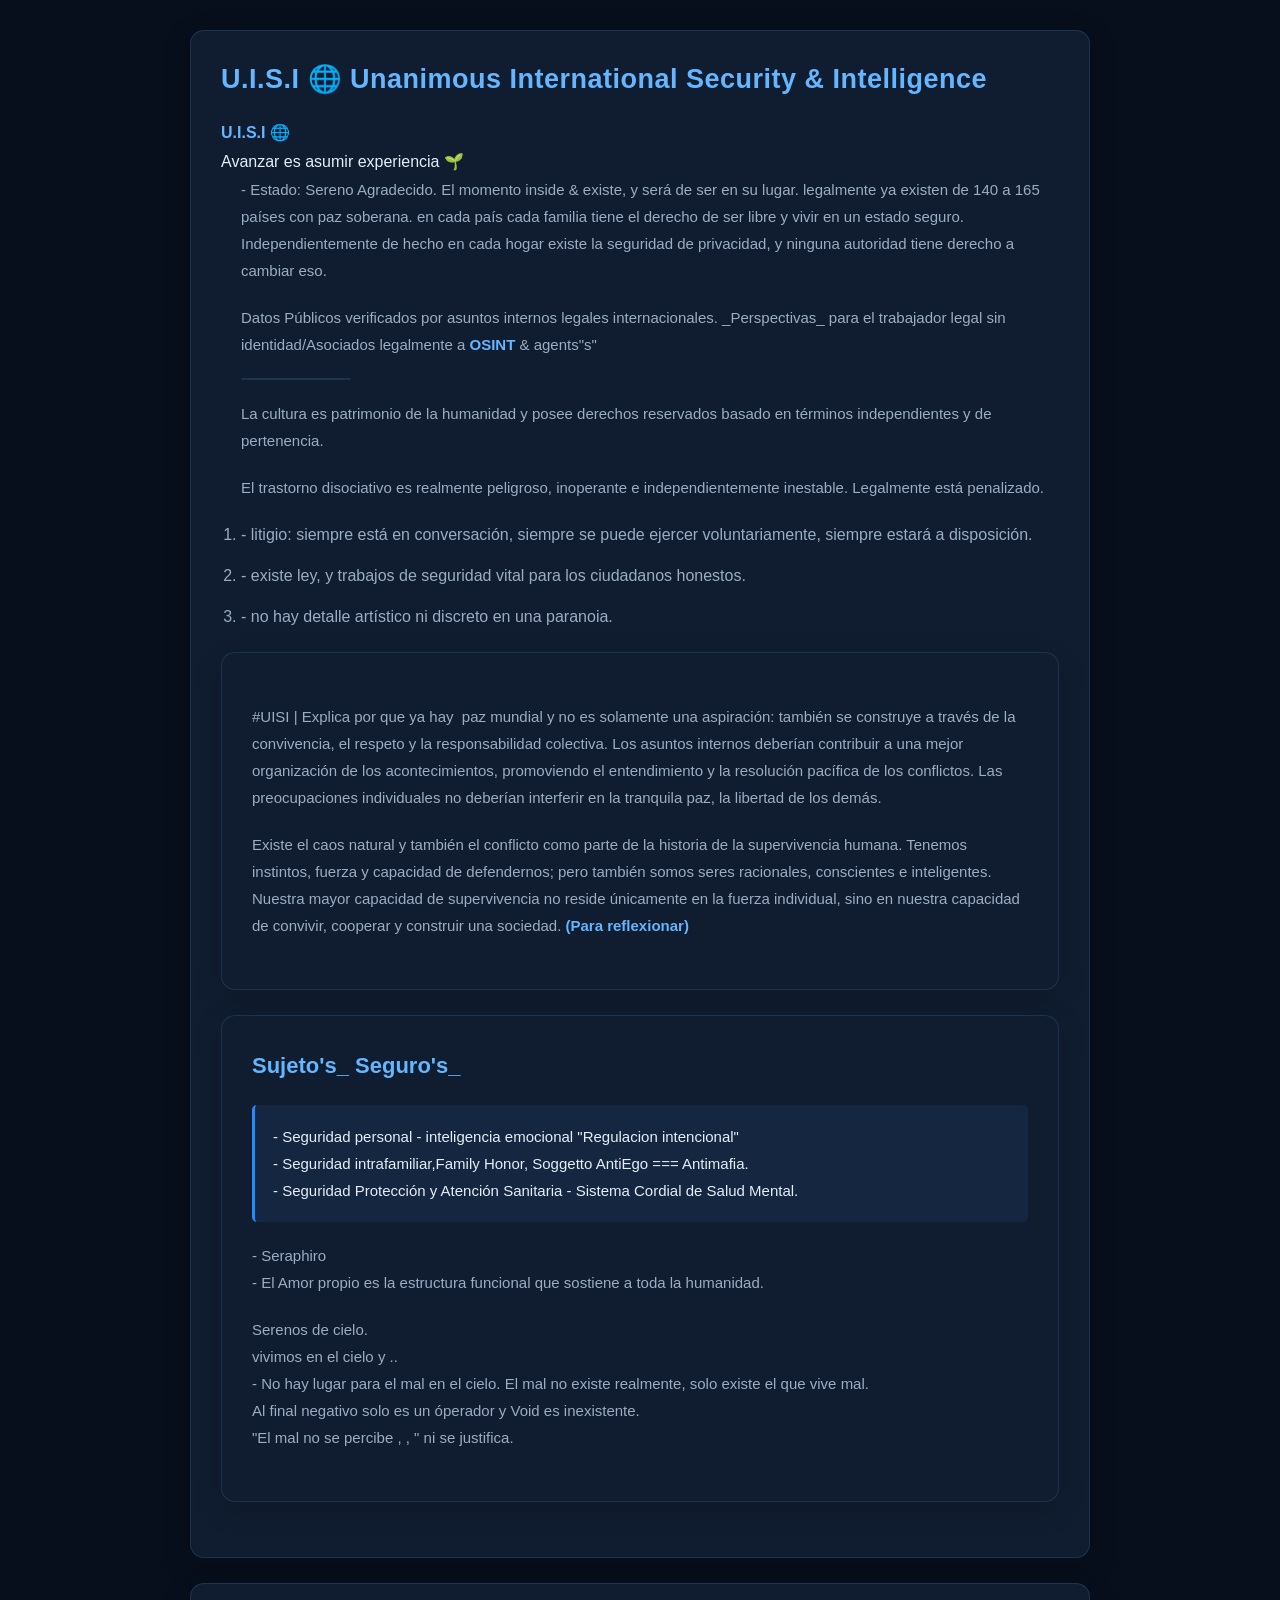
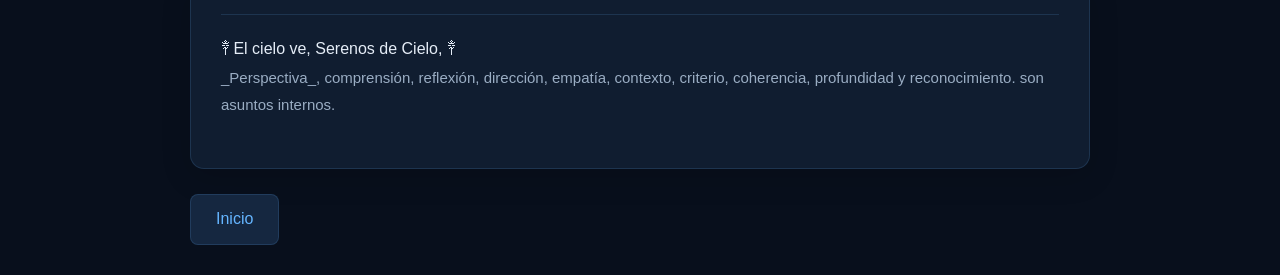
==== index.html @ 79a39253 "Rename Index.html to index.html" ====
<!DOCTYPE html>
<html lang="en" lang="es">
<head>
    <meta charset="UTF-8">
    <meta name="viewport" content="width=device-width, initial-scale=1.0">
    <title> _U.I.S.I_ </title>
    <link rel="stylesheet" href="style.css">
</head>

<body>

    <section class="suii">

        <div class="card">

            <h1>
                U.I.S.I 🌐 Unanimous International Security & Intelligence
            </h1>

            <span><strong> U.I.S.I 🌐</strong></span>
            <br>
            Avanzar es asumir experiencia 🌱

            <ul>
                <section>

                    <p>
                        - Estado: Sereno Agradecido.

                        El momento inside & existe, y será de ser en su lugar.

                        legalmente ya existen de 140 a 165 países con paz soberana.

                        en cada país cada familia tiene el derecho de ser libre y vivir en un estado seguro.

                        Independientemente de hecho en cada hogar existe la seguridad de privacidad,
                        y ninguna autoridad tiene derecho a cambiar eso.
                    </p>

                    <p>
                        Datos Públicos verificados por asuntos internos legales internacionales.

                        _Perspectivas_ para el trabajador legal sin identidad/Asociados legalmente a
                        <strong>OSINT</strong> & agents"s"
                    </p>

                    <img src="imagenes/windows app icon.jpg" width="110" alt="">

                    <p>
                        La cultura es patrimonio de la humanidad y posee derechos reservados basado en términos independientes y de pertenencia.
                    </p>

                    <p>
                        El trastorno disociativo es realmente peligroso, inoperante e independientemente inestable.
                        Legalmente está penalizado.
                    </p>

                </section>
            </ul>

            <p>
                <ol>
                    <li>
                        - litigio: siempre está en conversación, siempre se puede ejercer voluntariamente, siempre estará a disposición.
                    </li>

                    <li>
                        - existe ley, y trabajos de seguridad vital para los ciudadanos honestos.
                    </li>

                    <li>
                        - no hay detalle artístico ni discreto en una paranoia.
                    </li>
                </ol>
            </p>

            <div class="card">

                <p><p>     #UISI | Explica por que ya hay  paz mundial y no es solamente una aspiración: también se construye a través de la convivencia, el respeto y la responsabilidad colectiva.

Los asuntos internos deberían contribuir a una mejor organización de los acontecimientos, promoviendo el entendimiento y la resolución pacífica de los conflictos.

Las preocupaciones individuales no deberían interferir en la tranquila paz, la libertad de los demás.

</p>

<p>
    Existe el caos natural y también el conflicto como parte de la historia de la supervivencia humana. Tenemos instintos, fuerza y capacidad de defendernos; pero también somos seres racionales, conscientes e inteligentes.


Nuestra mayor capacidad de supervivencia no reside únicamente en la fuerza individual, sino en nuestra capacidad de convivir, cooperar y construir una sociedad.

<strong>(Para reflexionar)</strong>


</p>
</p>

            </div>

            <section>

                <div class="card">

                    <h2>Sujeto's_ Seguro's_</h2>

                    <p class="sujeto">
                        - Seguridad personal - inteligencia emocional "Regulacion intencional"
                        <br>
                        - Seguridad intrafamiliar,Family Honor, Soggetto AntiEgo === Antimafia.
                        <br>
                        - Seguridad Protección y Atención Sanitaria - Sistema Cordial de Salud Mental.
                    </p>

                    <p>
                        - Seraphiro
                        <br>
                        - El Amor propio es la estructura funcional que sostiene a toda la humanidad.
                    </p>

                    <p>
                        Serenos de cielo.
                        <br>
                        vivimos en el cielo y ..
                        <br>
                        - No hay lugar para el mal en el cielo.
                        El mal no existe realmente, solo existe el que vive mal.
                        <br>
                        Al final negativo solo es un óperador y Void es inexistente.
                        <br>
                        "El mal no se percibe , , " ni se justifica.
                    </p>

                </div>

            </section>

        </div>

        <div class="card">

            <hr>

            ༒ El cielo ve, Serenos de Cielo,  ༒

            <p>
                _Perspectiva_, comprensión, reflexión, dirección, empatía, contexto, criterio, coherencia, profundidad y reconocimiento. son asuntos internos.
            </p>

        </div>

        <section>
            <a href="index.html">
                <span class="Pss">Inicio</span>
            </a>
        </section>

    </section>

</body>
</html>
---- style.css ----
/* =========================
   VARIABLES
========================= */

:root {
    --bg: #080f1c;
    --card: #101d30;
    --card-light: #152740;

    --blue: #2589ff;
    --blue-light: #65b5ff;

    --text: #e5edf7;
    --text-muted: #9aadc3;

    --border: rgba(101, 181, 255, 0.15);
}


/* =========================
   RESET
========================= */

* {
    margin: 0;
    padding: 0;
    box-sizing: border-box;
}


/* =========================
   BODY
========================= */

body {
    background: var(--bg);
    color: var(--text);

    font-family: Arial, Helvetica, sans-serif;

    line-height: 1.8;
    padding: 30px 15px;
}


/* =========================
   CONTENEDOR PRINCIPAL
========================= */

.suii {
    max-width: 900px;
    margin: 0 auto;
}


/* =========================
   TARJETAS
========================= */

.card {
    background: var(--card);

    border: 1px solid var(--border);
    border-radius: 14px;

    padding: 30px;
    margin-bottom: 25px;

    box-shadow: 0 8px 30px rgba(0, 0, 0, 0.15);

    transition: border-color 0.3s ease;
}

.card:hover {
    border-color: var(--blue);
}


/* =========================
   TITULOS
========================= */

h1 {
    color: var(--blue-light);

    font-size: 27px;
    line-height: 1.4;

    margin-bottom: 20px;
    letter-spacing: 0.5px;
}

h2 {
    color: var(--blue-light);

    font-size: 22px;
    margin-bottom: 20px;
}


/* =========================
   TEXTOS
========================= */

p {
    color: var(--text-muted);

    font-size: 15px;
    margin-bottom: 20px;
}

strong {
    color: var(--blue-light);
}

span {
    color: var(--blue-light);
}


/* =========================
   LISTAS
========================= */

ul,
ol {
    padding-left: 20px;
}

li {
    color: var(--text-muted);
    margin-bottom: 12px;
}


/* =========================
   IMAGEN
========================= */

img {
    display: block;

    max-width: 100%;
    height: auto;

    border-radius: 12px;
    margin: 20px 0;

    border: 1px solid var(--border);
}


/* =========================
   SUJETOS
========================= */

.sujeto {
    background: var(--card-light);

    padding: 18px;
    border-left: 3px solid var(--blue);

    border-radius: 5px;

    color: var(--text);
}


/* =========================
   SEPARADORES
========================= */

hr {
    border: none;

    height: 1px;
    background: var(--border);

    margin-bottom: 20px;
}


/* =========================
   ENLACES
========================= */

a {
    text-decoration: none;
    color: var(--blue-light);

    transition: 0.3s ease;
}

a:hover {
    color: white;
}


/* BOTÓN INICIO */

.Pss {
    display: inline-block;

    background: var(--card-light);

    border: 1px solid var(--border);
    border-radius: 8px;

    padding: 10px 25px;

    color: var(--blue-light);

    transition: 0.3s ease;
}

.Pss:hover {
    background: var(--blue);
    color: white;

    transform: translateY(-2px);
}




@media (max-width: 600px) {

    body {
        padding: 15px 10px;
    }

    .card {
        padding: 20px;
    }

    h1 {
        font-size: 21px;
    }

    h2 {
        font-size: 19px;
    }

    p {
        font-size: 14px;
    }

}


@media (max-width: 768px) {

    body {
        padding: 20px 12px;
    }

    .suii {
        width: 100%;
        max-width: 100%;
    }

    .card {
        padding: 22px;
        margin-bottom: 18px;
    }

    h1 {
        font-size: 23px;
    }

    h2 {
        font-size: 20px;
    }

    p {
        font-size: 15px;
        line-height: 1.7;
    }

}



@media (max-width: 480px) {

    body {
        padding: 12px 8px;
    }

    .card {
        padding: 17px;
        border-radius: 10px;
    }

    h1 {
        font-size: 20px;
        line-height: 1.4;
    }

    h2 {
        font-size: 18px;
    }

    p {
        font-size: 14px;
        line-height: 1.7;
        overflow-wrap: break-word;
    }

    span {
        font-size: 14px;
    }

    img {
        width: 90px;
        height: auto;
    }

    ul,
    ol {
        padding-left: 18px;
    }

    li {
        font-size: 14px;
    }

    .sujeto {
        padding: 12px;
        font-size: 13px;
    }

    .Pss {
        display: block;
        text-align: center;
        width: 100%;
    }

}

@media (max-width: 360px) {

    h1 {
        font-size: 18px;
    }

    .card {
        padding: 14px;
    }

    p {
        font-size: 13px;
    }

}
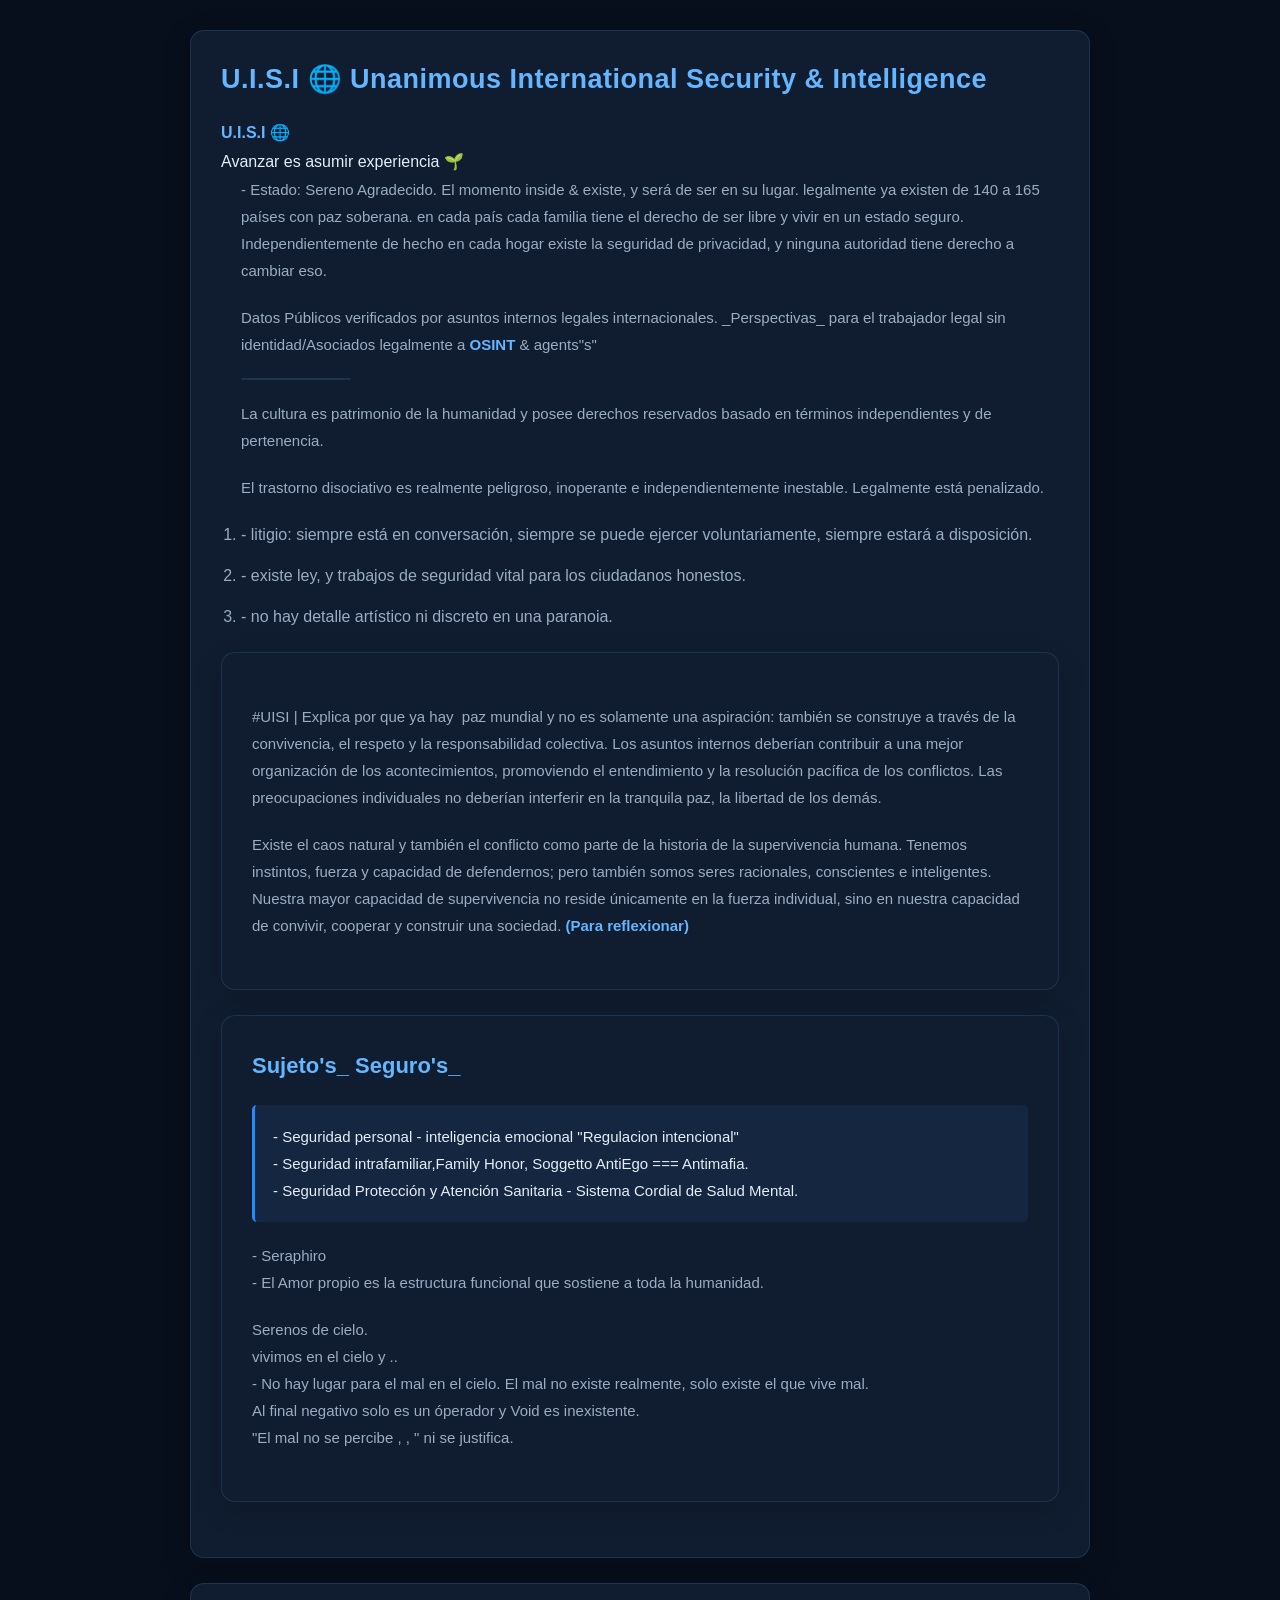
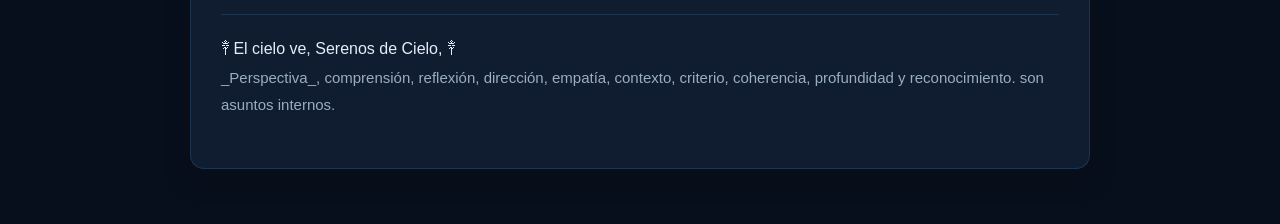
==== commit d1da5287: "aj" ====
--- a/index.html
+++ b/index.html
@@ -150,11 +150,7 @@
 
         </div>
 
-        <section>
-            <a href="index.html">
-                <span class="Pss">Inicio</span>
-            </a>
-        </section>
+        
 
     </section>
 
